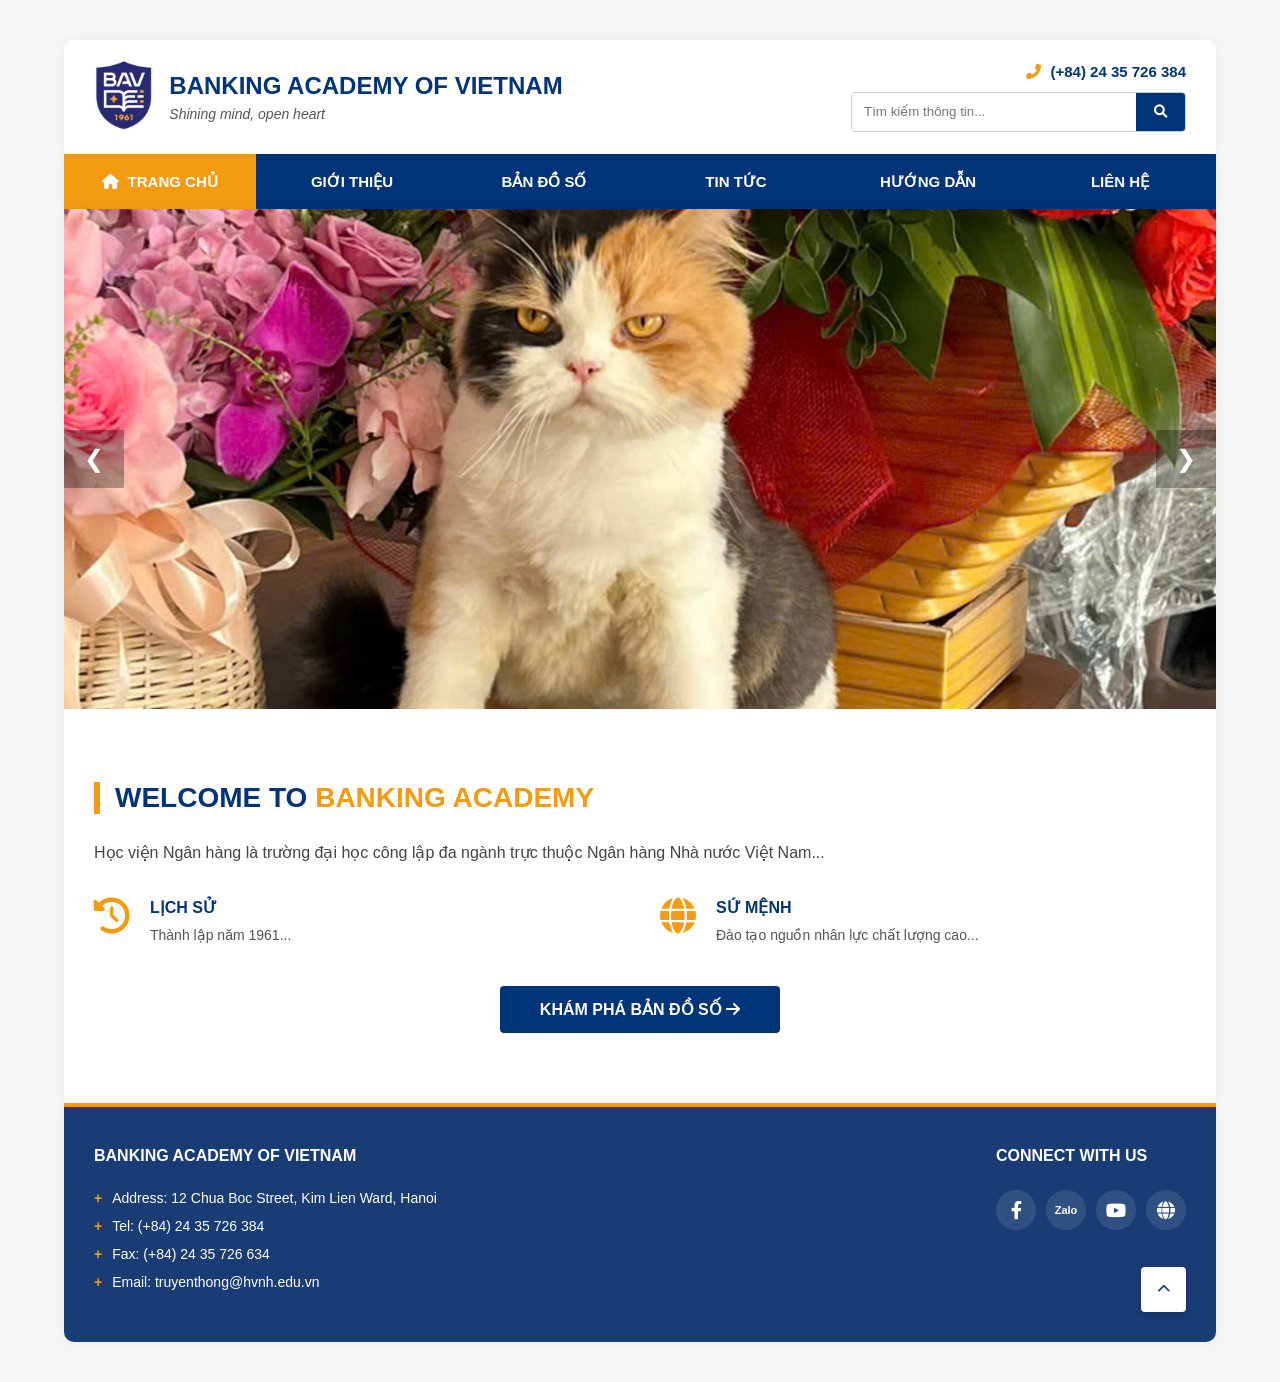
==== trang-chu.html @ 0035690e "first commit" ====
<!DOCTYPE html>
<html lang="vi">

<head>
    <meta charset="UTF-8">
    <meta name="viewport" content="width=device-width, initial-scale=1.0">
    <title>Trang chủ - Học viện Ngân hàng</title>
    <link rel="stylesheet" href="css/style.css">
    <link rel="stylesheet" href="css/pages/trang-chu.css">
    <link rel="stylesheet" href="https://cdnjs.cloudflare.com/ajax/libs/font-awesome/6.0.0/css/all.min.css">
</head>

<body>

    <div class="main-content-wrapper">

        <div class="hero-slider">
            <div class="slider-wrapper" id="sliderWrapper">
                <div class="slide"><img src="assets/images/pages/trang-chu/anh1.jpg" alt="HVNH 1"></div>
                <div class="slide"><img src="assets/images/pages/trang-chu/anh2.jpg" alt="HVNH 2"></div>
                <div class="slide"><img src="assets/images/pages/trang-chu/anh3.jpg" alt="HVNH 3"></div>
                <div class="slide"><img src="assets/images/pages/trang-chu/anh4.jpg" alt="HVNH 3"></div>
                <div class="slide"><img src="assets/images/pages/trang-chu/anh5.jpg" alt="HVNH 3"></div>
                <div class="slide"><img src="assets/images/pages/trang-chu/anh6.jpg" alt="HVNH 3"></div>
                <div class="slide"><img src="assets/images/pages/trang-chu/anh7.jpg" alt="HVNH 3"></div>
                <div class="slide"><img src="assets/images/pages/trang-chu/anh8.jpg" alt="HVNH 3"></div>
                <div class="slide"><img src="assets/images/pages/trang-chu/anh9.jpg" alt="HVNH 3"></div>
                <div class="slide"><img src="assets/images/pages/trang-chu/anh10.jpg" alt="HVNH 3"></div>

            </div>
            <button class="prev-btn" onclick="moveSlide(-1)">&#10094;</button>
            <button class="next-btn" onclick="moveSlide(1)">&#10095;</button>
        </div>

        <div class="container">
            <section class="welcome-section">
                <h2 class="welcome-title">WELCOME TO <span class="highlight">BANKING ACADEMY</span></h2>
                <p class="intro-text">
                    Học viện Ngân hàng là trường đại học công lập đa ngành trực thuộc Ngân hàng Nhà nước Việt Nam...
                </p>
                <div class="info-grid">
                    <div class="info-item">
                        <div class="icon-box"><i class="fas fa-history"></i></div>
                        <div class="text-box">
                            <h3>LỊCH SỬ</h3>
                            <p>Thành lập năm 1961...</p>
                        </div>
                    </div>
                    <div class="info-item">
                        <div class="icon-box"><i class="fas fa-globe"></i></div>
                        <div class="text-box">
                            <h3>SỨ MỆNH</h3>
                            <p>Đào tạo nguồn nhân lực chất lượng cao...</p>
                        </div>
                    </div>
                </div>
                <div style="text-align: center;">
                    <a href="pages/ban-do/ban-do.html" class="map-btn">KHÁM PHÁ BẢN ĐỒ SỐ <i
                            class="fas fa-arrow-right"></i></a>
                </div>
            </section>
        </div>
        <div style="height: 20px;"></div>
    </div>

    <script src="js/common.js"></script>
    <script>
        loadHeader('.', 'trang-chu'); // '.' là thư mục hiện tại
        loadFooter('.');
    </script>
    <script src="js/controllers/trang-chu.js"></script>
</body>

</html>
---- css/style.css ----
/* =========================================
   FILE: css/style.css
   MÔ TẢ: CSS CHUNG TOÀN WEBSITE (Header, Footer, Layout)
   ========================================= */

/* --- 1. RESET & CẤU HÌNH CƠ BẢN --- */
body, html {
    margin: 0;
    padding: 0;
    font-family: 'Arial', sans-serif;
    color: #333;
    background-color: #f4f7f6; /* Màu nền xám nhạt cho toàn web */
}

/* --- 2. HỆ THỐNG KHUNG BAO (LAYOUT BOXED) --- */
/* Áp dụng cho Header, Navbar, Content, Footer */
.header-wrapper, 
.navbar-wrapper, 
.main-content-wrapper, 
.footer-wrapper {
    width: 90%;           /* Chiếm 98% chiều rộng màn hình */
    max-width: 1800px;    /* Giới hạn tối đa cho màn hình siêu lớn */
    margin: 0 auto;       /* Căn giữa trái phải */
    background: #fff;     /* Nền trắng */
    position: relative;
    box-shadow: 0 0 15px rgba(0,0,0,0.05); /* Đổ bóng nhẹ */
}

/* Header cách lề trên và bo góc trên */
.header-wrapper {
    margin-top: 40px; 
    border-radius: 10px 10px 0 0;
    z-index: 10;
}

/* Footer cách lề dưới và bo góc dưới */
.footer-wrapper {
    margin-bottom: 40px;
    border-radius: 0 0 10px 10px;
    background-color: #1a3c74; /* Màu nền footer */
    color: #ffffff;
    padding: 40px 0;
    border-top: 4px solid #f39c12;
}

/* Container nội dung nhỏ bên trong */
.container {
    width: 100%;
    padding-left: 30px;
    padding-right: 30px;
    box-sizing: border-box; /* Đảm bảo padding không làm vỡ khung */
    margin: 0 auto;
}

/* --- 3. HEADER (LOGO & SEARCH) --- */
.top-header {
    background-color: #ffffff;
    padding: 20px 0;
    border-radius: 10px 10px 0 0;
}

.header-flex {
    display: flex;
    justify-content: space-between;
    align-items: center;
}

.logo-area { display: flex; align-items: center; gap: 15px; }
.logo-circle { height: 70px; width: auto; }

.school-name h1 {
    margin: 0;
    font-size: 24px;
    font-weight: 800; 
    text-transform: uppercase;
    color: #003478; 
    line-height: 1.2;
}
.school-name p { margin: 5px 0 0; color: #555; font-style: italic; font-size: 14px; }

/* Header Right (Search + Hotline) */
.header-right { display: flex; flex-direction: column; align-items: flex-end; gap: 12px; }

.search-box {
    display: flex; align-items: center;
    border: 1px solid #ccc; border-radius: 4px;
    overflow: hidden; height: 38px;
}
.search-box input { border: none; padding: 0 12px; width: 260px; height: 100%; outline: none; }
.search-box button { background: #003478; border: none; color: white; height: 100%; padding: 0 18px; cursor: pointer; }

.hotline-area { font-weight: bold; color: #003478; font-size: 15px; }
.hotline-area i { color: #f39c12; margin-right: 5px; }

/* --- 4. NAVBAR (MENU CHÍNH) --- */
.main-navbar { background-color: #003478; width: 100%; }
.nav-container { display: flex; width: 100%; height: 55px; padding: 0; }

.main-navbar a {
    flex: 1; /* Chia đều */
    display: flex; align-items: center; justify-content: center;
    color: #fff; text-decoration: none;
    font-size: 15px; font-weight: 700; text-transform: uppercase;
    transition: background-color 0.3s ease;
    border: none;
}
.main-navbar a:hover, .main-navbar a.active { background-color: #f39c12; color: #fff; }

/* --- 5. FOOTER CONTENT --- */
.footer-flex { display: flex; justify-content: space-between; align-items: flex-start; flex-wrap: wrap; }
.footer-left h3, .footer-right h3 { font-size: 16px; font-weight: 800; text-transform: uppercase; margin-bottom: 25px; margin-top: 0; }
.footer-info { list-style: none; padding: 0; margin: 0; }
.footer-info li { font-size: 14px; margin-bottom: 12px; display: flex; }
.footer-info li span { margin-right: 10px; font-weight: bold; color: #f39c12; }

.social-icons { display: flex; gap: 10px; justify-content: flex-end; }
.social-icons a {
    display: flex; justify-content: center; align-items: center;
    width: 40px; height: 40px; background-color: rgba(255,255,255,0.1);
    border-radius: 50%; color: #fff; font-size: 18px; text-decoration: none; transition: 0.3s;
}
.social-icons a:hover { background-color: #f39c12; transform: translateY(-3px); }
.zalo-text { font-size: 11px !important; font-weight: 900; }

/* Nút lên đầu trang */
.scroll-top-btn {
    position: absolute; bottom: 30px; right: 30px;
    width: 45px; height: 45px; background-color: #fff; color: #1a3c74;
    border: none; border-radius: 4px; cursor: pointer;
    box-shadow: 0 2px 5px rgba(0,0,0,0.2); transition: 0.3s;
}
.scroll-top-btn:hover { background-color: #f39c12; color: #fff; }

/* --- 6. RESPONSIVE CHUNG --- */
@media (max-width: 768px) {
    .header-wrapper, .navbar-wrapper, .main-content-wrapper, .footer-wrapper {
        width: 100%; margin: 0; border-radius: 0;
    }
    .header-flex, .footer-flex { flex-direction: column; }
    .nav-container { flex-direction: column; height: auto; }
    .main-navbar a { width: 100%; padding: 15px; border-bottom: 1px solid rgba(255,255,255,0.1); }
}
---- css/pages/trang-chu.css ----
/* =========================================
   FILE: css/pages/trang-chu.css
   MÔ TẢ: Chỉ chứa Style riêng cho phần Content của Trang Chủ
   (Header/Footer đã có trong style.css)
   ========================================= */

/* --- SLIDER --- */
.hero-slider {
    position: relative;
    width: 100%;
    height: 500px;
    overflow: hidden;
}

.slider-wrapper { display: flex; height: 100%; transition: transform 0.6s ease-in-out; }
.slide { min-width: 100%; height: 100%; }
.slide img { width: 100%; height: 100%; object-fit: cover; }

.prev-btn, .next-btn {
    position: absolute; top: 50%; transform: translateY(-50%);
    background: rgba(0,0,0,0.3); color: white; border: none;
    padding: 15px 20px; cursor: pointer; font-size: 24px; transition: 0.3s;
}
.next-btn { right: 0; }
.prev-btn:hover, .next-btn:hover { background: rgba(0,33,71,0.8); }

/* --- WELCOME SECTION --- */
.welcome-section { padding: 50px 0; }
.welcome-title {
    font-size: 28px; color: #003478; font-weight: 800;
    margin-bottom: 25px; text-transform: uppercase;
    border-left: 6px solid #f39c12; padding-left: 15px;
}
.welcome-title .highlight { color: #f39c12; }

.intro-text { font-size: 16px; line-height: 1.8; color: #444; text-align: justify; margin-bottom: 30px; }

.info-grid { display: grid; grid-template-columns: 1fr 1fr; gap: 40px; margin-top: 30px; }
.info-item { display: flex; gap: 20px; }
.icon-box i { font-size: 36px; color: #f39c12; }
.text-box h3 { margin: 0 0 8px; color: #003478; font-size: 16px; font-weight: 800; }
.text-box p { font-size: 14px; color: #555; text-align: justify; margin: 0; line-height: 1.5; }

.map-btn {
    display: inline-block; margin-top: 40px; padding: 14px 40px;
    background: #003478; color: white; font-weight: bold;
    text-decoration: none; border-radius: 4px; transition: 0.3s;
}
.map-btn:hover { background: #f39c12; box-shadow: 0 5px 15px rgba(243, 156, 18, 0.4); }

/* Mobile riêng cho trang chủ */
@media (max-width: 768px) {
    .hero-slider { height: 250px; }
    .info-grid { grid-template-columns: 1fr; }
}
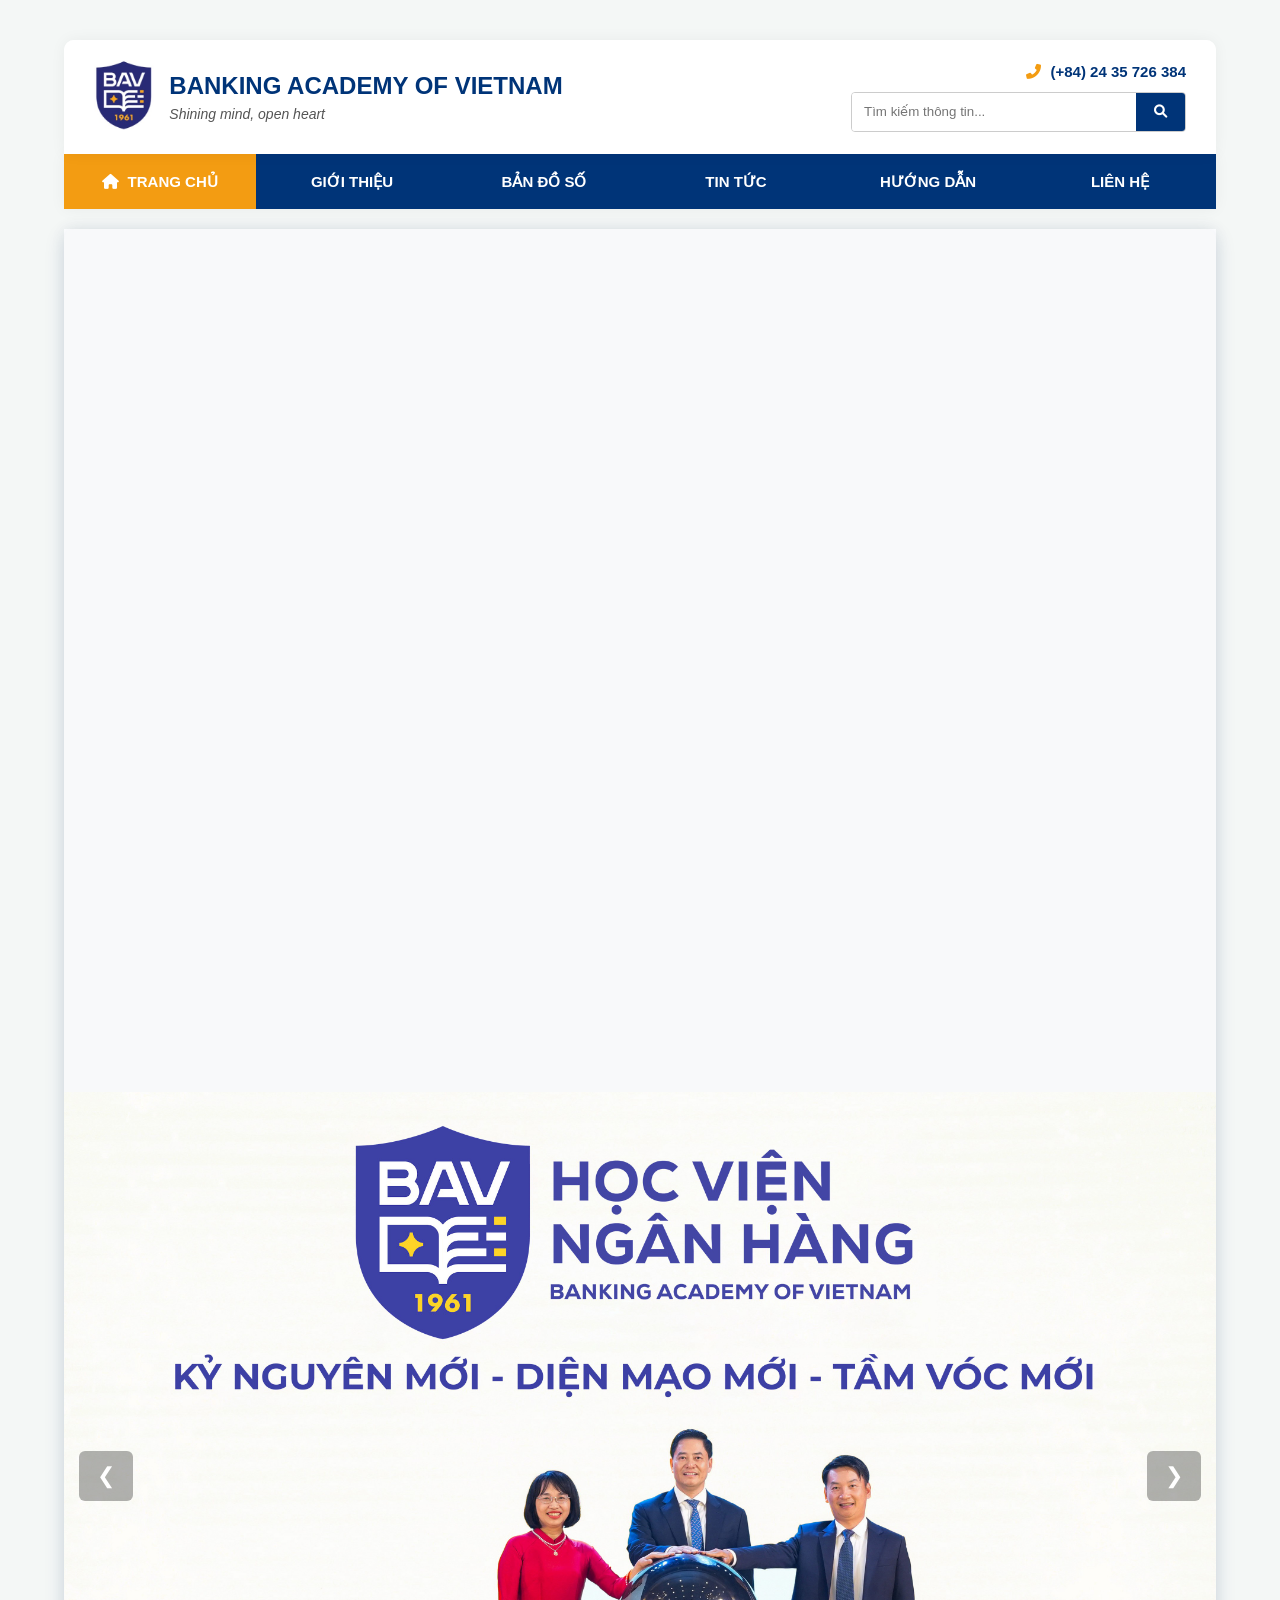
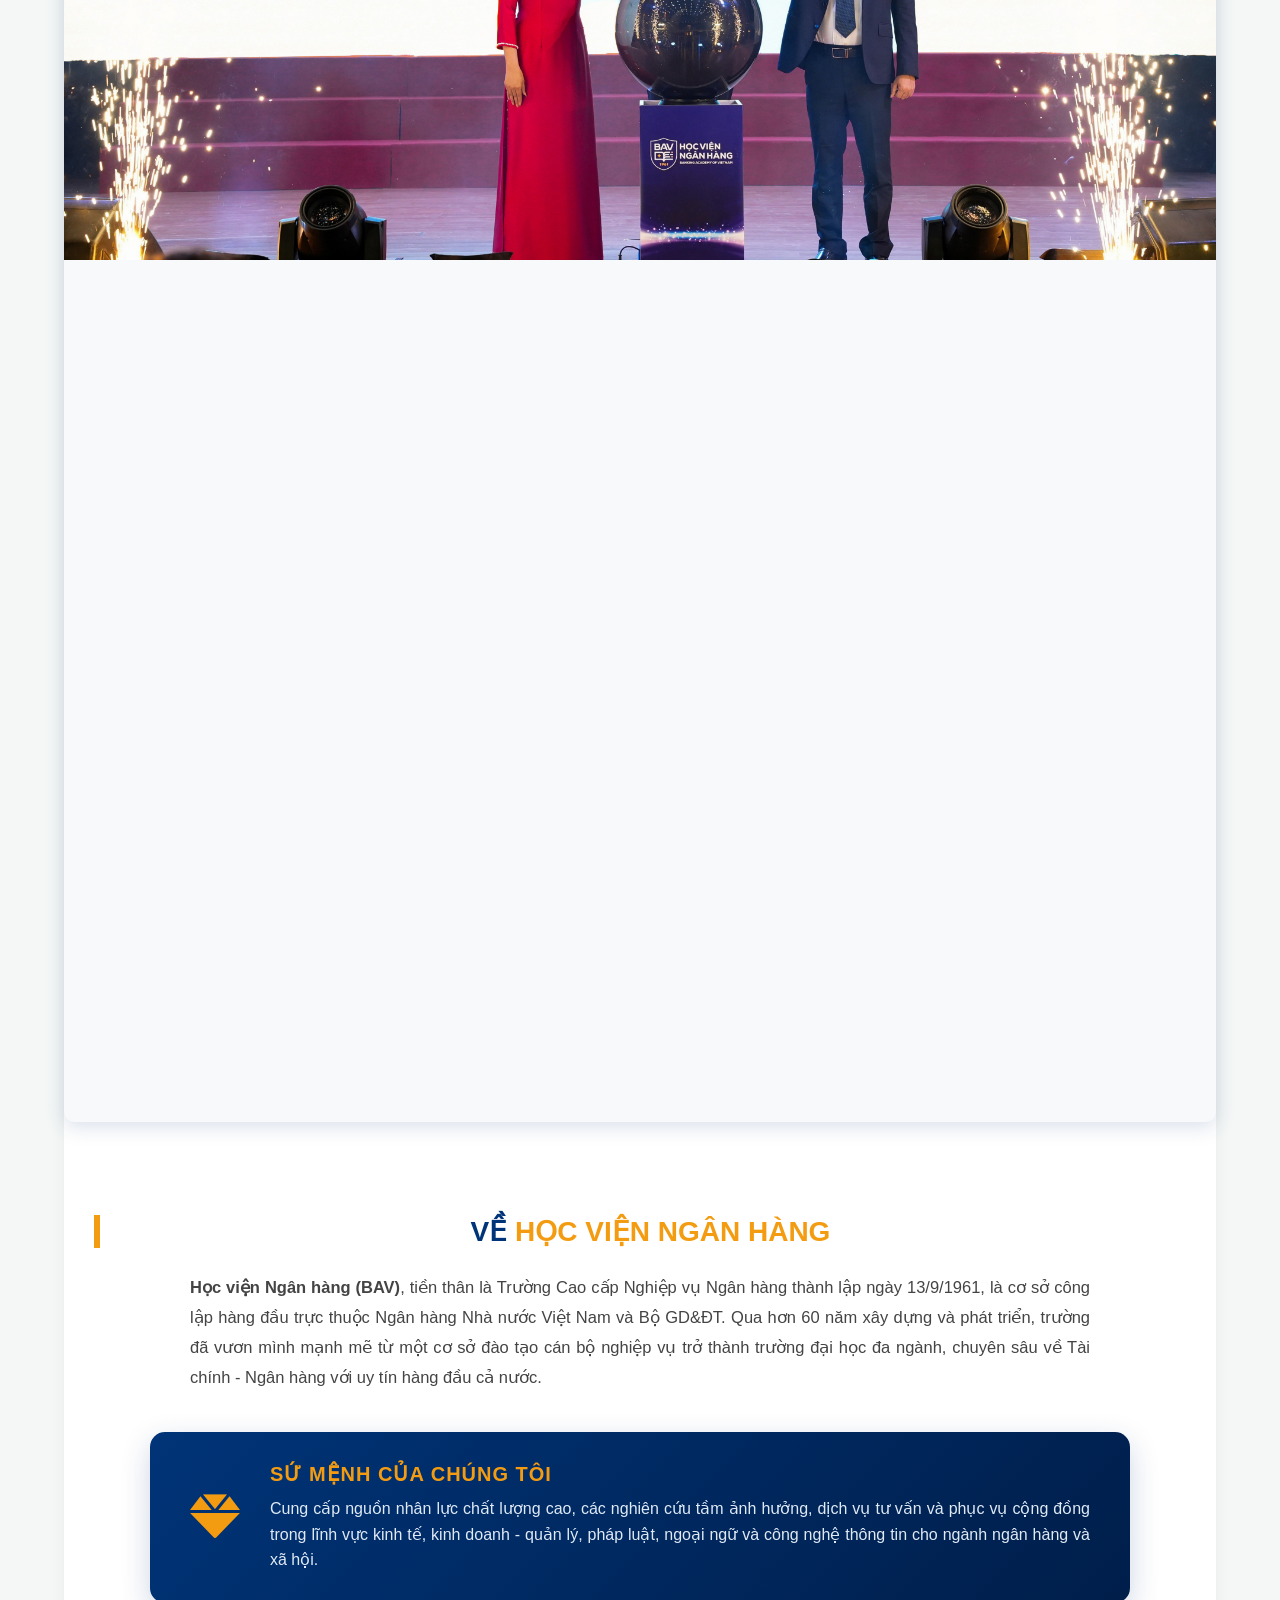
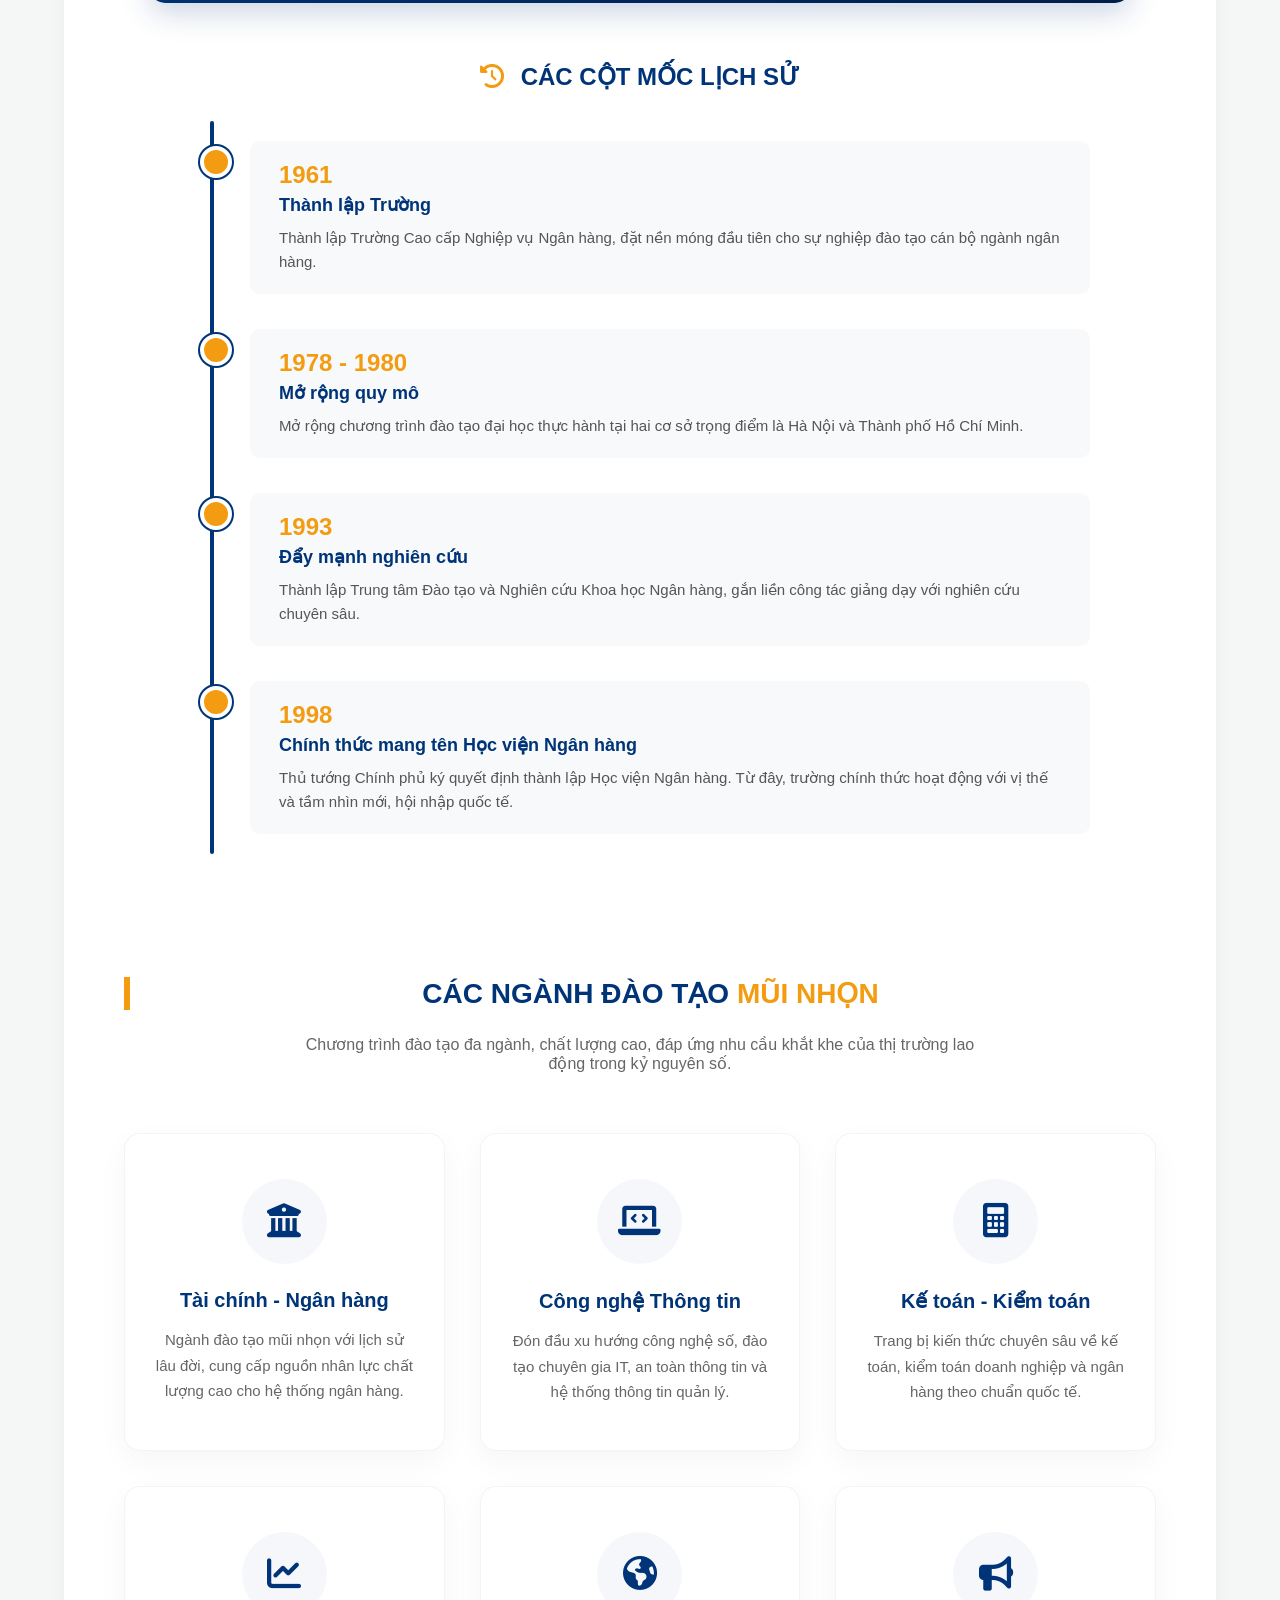
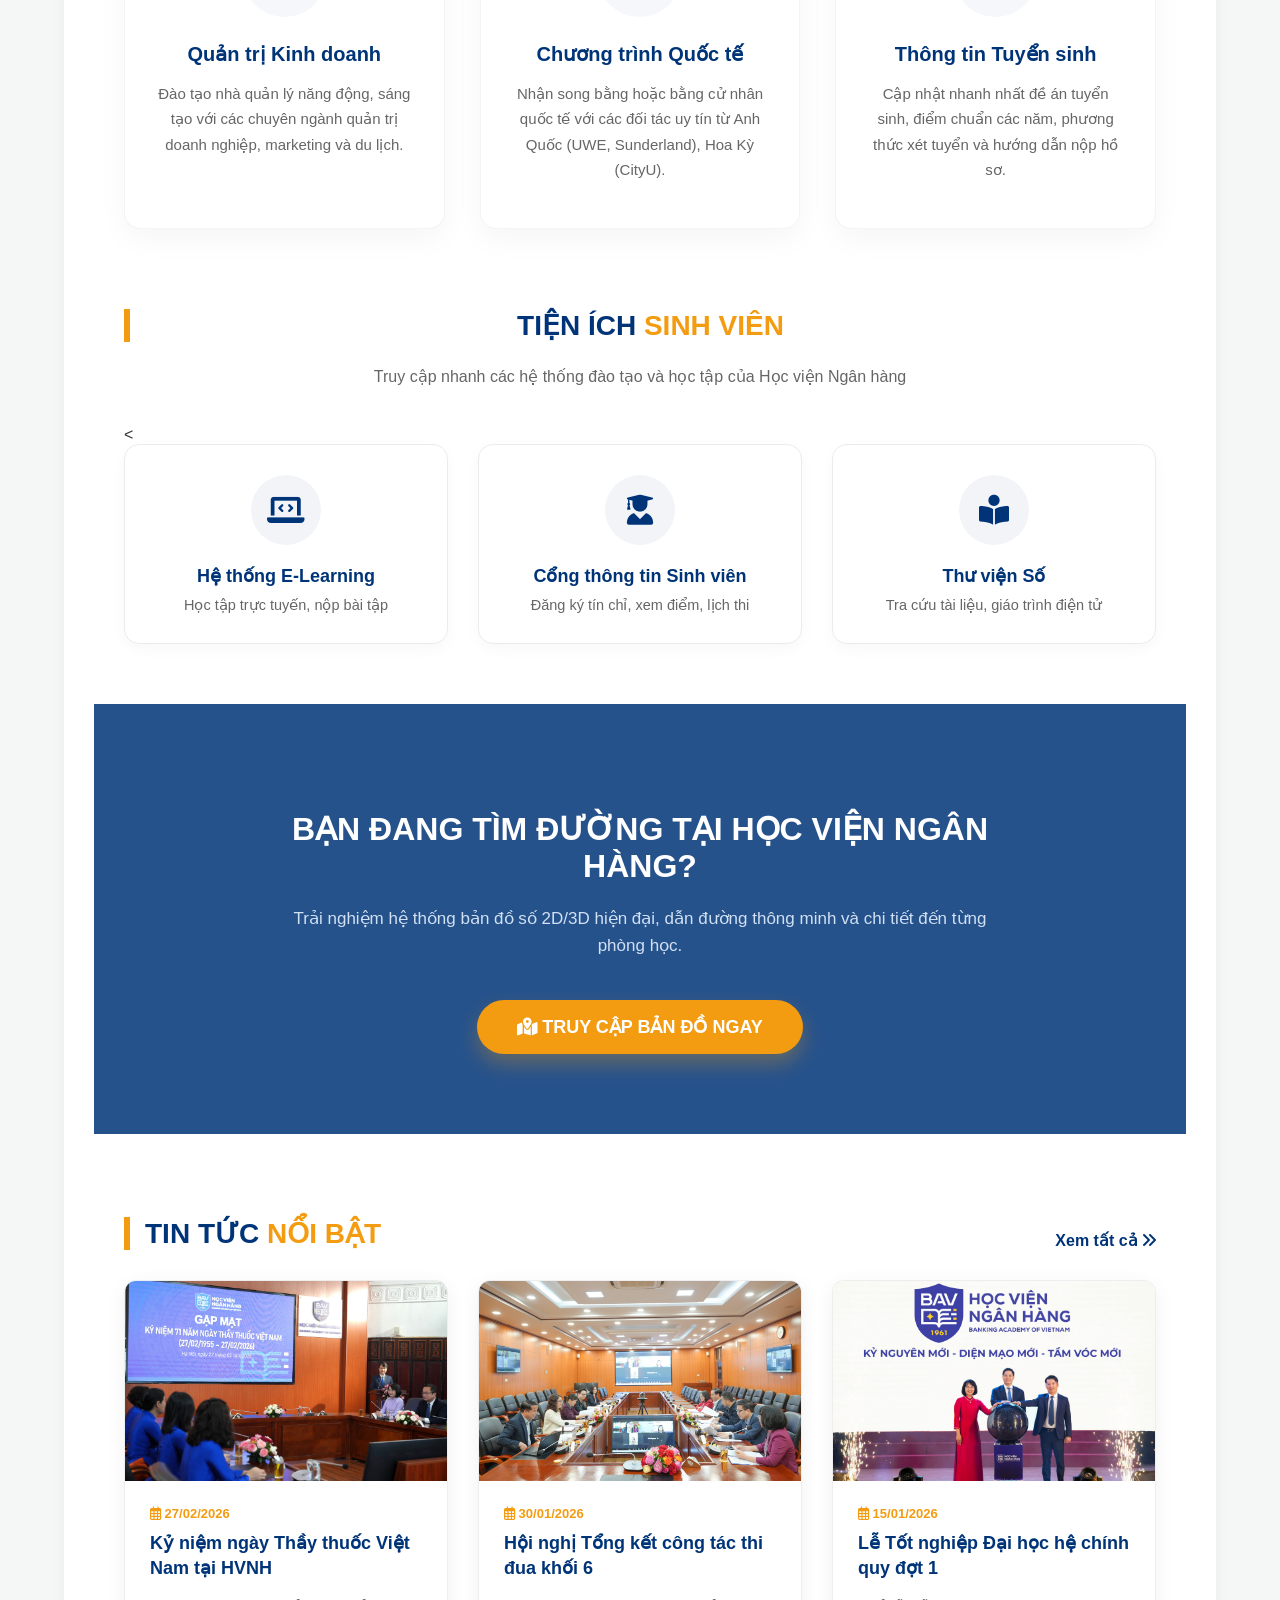
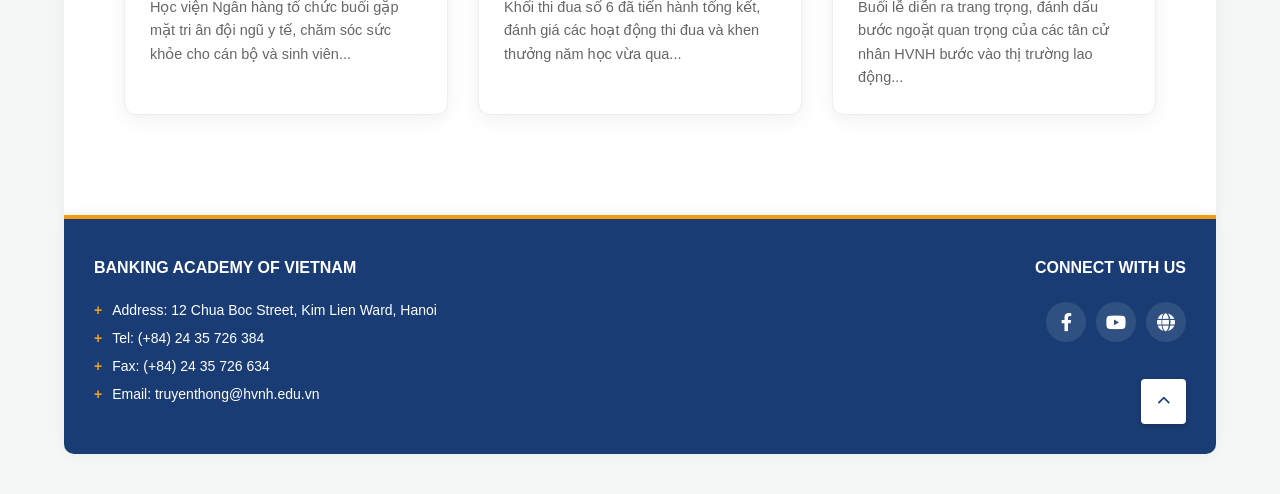
==== commit 8c5df115: "trang chu" ====
--- a/trang-chu.html
+++ b/trang-chu.html
@@ -17,47 +17,205 @@
         <div class="hero-slider">
             <div class="slider-wrapper" id="sliderWrapper">
                 <div class="slide"><img src="assets/images/pages/trang-chu/anh1.jpg" alt="HVNH 1"></div>
-                <div class="slide"><img src="assets/images/pages/trang-chu/anh2.jpg" alt="HVNH 2"></div>
-                <div class="slide"><img src="assets/images/pages/trang-chu/anh3.jpg" alt="HVNH 3"></div>
                 <div class="slide"><img src="assets/images/pages/trang-chu/anh4.jpg" alt="HVNH 3"></div>
                 <div class="slide"><img src="assets/images/pages/trang-chu/anh5.jpg" alt="HVNH 3"></div>
                 <div class="slide"><img src="assets/images/pages/trang-chu/anh6.jpg" alt="HVNH 3"></div>
                 <div class="slide"><img src="assets/images/pages/trang-chu/anh7.jpg" alt="HVNH 3"></div>
-                <div class="slide"><img src="assets/images/pages/trang-chu/anh8.jpg" alt="HVNH 3"></div>
-                <div class="slide"><img src="assets/images/pages/trang-chu/anh9.jpg" alt="HVNH 3"></div>
-                <div class="slide"><img src="assets/images/pages/trang-chu/anh10.jpg" alt="HVNH 3"></div>
-
-            </div>
+                
+            </div>
+            
             <button class="prev-btn" onclick="moveSlide(-1)">&#10094;</button>
             <button class="next-btn" onclick="moveSlide(1)">&#10095;</button>
         </div>
 
         <div class="container">
-            <section class="welcome-section">
-                <h2 class="welcome-title">WELCOME TO <span class="highlight">BANKING ACADEMY</span></h2>
-                <p class="intro-text">
-                    Học viện Ngân hàng là trường đại học công lập đa ngành trực thuộc Ngân hàng Nhà nước Việt Nam...
-                </p>
-                <div class="info-grid">
-                    <div class="info-item">
-                        <div class="icon-box"><i class="fas fa-history"></i></div>
-                        <div class="text-box">
-                            <h3>LỊCH SỬ</h3>
-                            <p>Thành lập năm 1961...</p>
-                        </div>
-                    </div>
-                    <div class="info-item">
-                        <div class="icon-box"><i class="fas fa-globe"></i></div>
-                        <div class="text-box">
-                            <h3>SỨ MỆNH</h3>
-                            <p>Đào tạo nguồn nhân lực chất lượng cao...</p>
-                        </div>
-                    </div>
-                </div>
-                <div style="text-align: center;">
-                    <a href="pages/ban-do/ban-do.html" class="map-btn">KHÁM PHÁ BẢN ĐỒ SỐ <i
-                            class="fas fa-arrow-right"></i></a>
-                </div>
+            <section class="welcome-section container">
+    <div class="welcome-header" style="text-align: center; margin-bottom: 40px;">
+        <h2 class="welcome-title">VỀ <span class="highlight">HỌC VIỆN NGÂN HÀNG</span></h2>
+        <p class="intro-text" style="max-width: 900px; margin: 0 auto; font-size: 16.5px; color: #444; line-height: 1.8;">
+            <strong>Học viện Ngân hàng (BAV)</strong>, tiền thân là Trường Cao cấp Nghiệp vụ Ngân hàng thành lập ngày 13/9/1961, là cơ sở công lập hàng đầu trực thuộc Ngân hàng Nhà nước Việt Nam và Bộ GD&ĐT. Qua hơn 60 năm xây dựng và phát triển, trường đã vươn mình mạnh mẽ từ một cơ sở đào tạo cán bộ nghiệp vụ trở thành trường đại học đa ngành, chuyên sâu về Tài chính - Ngân hàng với uy tín hàng đầu cả nước.
+        </p>
+    </div>
+
+    <div class="mission-box">
+        <div class="mission-icon">
+            <i class="fas fa-gem"></i>
+        </div>
+        <div class="mission-content">
+            <h3>SỨ MỆNH CỦA CHÚNG TÔI</h3>
+            <p>Cung cấp nguồn nhân lực chất lượng cao, các nghiên cứu tầm ảnh hưởng, dịch vụ tư vấn và phục vụ cộng đồng trong lĩnh vực kinh tế, kinh doanh - quản lý, pháp luật, ngoại ngữ và công nghệ thông tin cho ngành ngân hàng và xã hội.</p>
+        </div>
+    </div>
+
+    <div class="history-section">
+        <h3 class="sub-heading"><i class="fas fa-history" style="color: #f39c12; margin-right: 10px;"></i> CÁC CỘT MỐC LỊCH SỬ</h3>
+        
+        <div class="timeline">
+            <div class="timeline-item">
+                <div class="timeline-dot"></div>
+                <div class="timeline-content">
+                    <div class="timeline-year">1961</div>
+                    <h4>Thành lập Trường</h4>
+                    <p>Thành lập Trường Cao cấp Nghiệp vụ Ngân hàng, đặt nền móng đầu tiên cho sự nghiệp đào tạo cán bộ ngành ngân hàng.</p>
+                </div>
+            </div>
+
+            <div class="timeline-item">
+                <div class="timeline-dot"></div>
+                <div class="timeline-content">
+                    <div class="timeline-year">1978 - 1980</div>
+                    <h4>Mở rộng quy mô</h4>
+                    <p>Mở rộng chương trình đào tạo đại học thực hành tại hai cơ sở trọng điểm là Hà Nội và Thành phố Hồ Chí Minh.</p>
+                </div>
+            </div>
+
+            <div class="timeline-item">
+                <div class="timeline-dot"></div>
+                <div class="timeline-content">
+                    <div class="timeline-year">1993</div>
+                    <h4>Đẩy mạnh nghiên cứu</h4>
+                    <p>Thành lập Trung tâm Đào tạo và Nghiên cứu Khoa học Ngân hàng, gắn liền công tác giảng dạy với nghiên cứu chuyên sâu.</p>
+                </div>
+            </div>
+
+            <div class="timeline-item">
+                <div class="timeline-dot"></div>
+                <div class="timeline-content">
+                    <div class="timeline-year">1998</div>
+                    <h4>Chính thức mang tên Học viện Ngân hàng</h4>
+                    <p>Thủ tướng Chính phủ ký quyết định thành lập Học viện Ngân hàng. Từ đây, trường chính thức hoạt động với vị thế và tầm nhìn mới, hội nhập quốc tế.</p>
+                </div>
+            </div>
+        </div>
+    </div>
+
+</section>
+<section class="majors-section container" style="margin-bottom: 60px;">
+    <div class="section-header" style="text-align: center; margin-bottom: 40px;">
+        <h2 class="welcome-title">CÁC NGÀNH ĐÀO TẠO <span class="highlight">MŨI NHỌN</span></h2>
+        <p style="color: #666; font-size: 16px; max-width: 700px; margin: 0 auto;">Chương trình đào tạo đa ngành, chất lượng cao, đáp ứng nhu cầu khắt khe của thị trường lao động trong kỷ nguyên số.</p>
+    </div>
+
+    <div class="majors-grid">
+        <a href="https://hvnh.edu.vn/bank/vi/home.html" target="_blank" class="major-card">
+            <div class="major-icon"><i class="fas fa-university"></i></div>
+            <h3>Tài chính - Ngân hàng</h3>
+            <p>Ngành đào tạo mũi nhọn với lịch sử lâu đời, cung cấp nguồn nhân lực chất lượng cao cho hệ thống ngân hàng.</p>
+        </a>
+
+        <a href="https://itde.hvnh.edu.vn/" target="_blank" class="major-card">
+            <div class="major-icon"><i class="fas fa-laptop-code"></i></div>
+            <h3>Công nghệ Thông tin</h3>
+            <p>Đón đầu xu hướng công nghệ số, đào tạo chuyên gia IT, an toàn thông tin và hệ thống thông tin quản lý.</p>
+        </a>
+
+        <a href="https://hvnh.edu.vn/acc/vi/home.html" target="_blank" class="major-card">
+            <div class="major-icon"><i class="fas fa-calculator"></i></div>
+            <h3>Kế toán - Kiểm toán</h3>
+            <p>Trang bị kiến thức chuyên sâu về kế toán, kiểm toán doanh nghiệp và ngân hàng theo chuẩn quốc tế.</p>
+        </a>
+
+        <a href="https://hvnh.edu.vn/biz/vi/home.html" target="_blank" class="major-card">
+            <div class="major-icon"><i class="fas fa-chart-line"></i></div>
+            <h3>Quản trị Kinh doanh</h3>
+            <p>Đào tạo nhà quản lý năng động, sáng tạo với các chuyên ngành quản trị doanh nghiệp, marketing và du lịch.</p>
+        </a>
+
+        <a href="https://hvnh.edu.vn/isb/vi/home.html" target="_blank" class="major-card">
+            <div class="major-icon"><i class="fas fa-globe-americas"></i></div>
+            <h3>Chương trình Quốc tế</h3>
+            <p>Nhận song bằng hoặc bằng cử nhân quốc tế với các đối tác uy tín từ Anh Quốc (UWE, Sunderland), Hoa Kỳ (CityU).</p>
+        </a>
+
+        <a href="https://tuyensinh.hvnh.edu.vn/" target="_blank" class="major-card">
+            <div class="major-icon"><i class="fas fa-bullhorn"></i></div>
+            <h3>Thông tin Tuyển sinh</h3>
+            <p>Cập nhật nhanh nhất đề án tuyển sinh, điểm chuẩn các năm, phương thức xét tuyển và hướng dẫn nộp hồ sơ.</p>
+        </a>
+    </div>
+</section>
+                <section class="utilities-section container">
+    <div class="section-header" style="text-align: center; margin-bottom: 40px;">
+        <h2 class="welcome-title">TIỆN ÍCH <span class="highlight">SINH VIÊN</span></h2>
+        <p style="color: #666; font-size: 16px;">Truy cập nhanh các hệ thống đào tạo và học tập của Học viện Ngân hàng</p>
+    </div>
+
+    <<div class="utilities-grid">
+        <a href="https://lms.hvnh.edu.vn/" target="_blank" class="utility-card">
+            <div class="utility-icon">
+                <i class="fas fa-laptop-code"></i>
+            </div>
+            <h3>Hệ thống E-Learning</h3>
+            <p>Học tập trực tuyến, nộp bài tập</p>
+        </a>
+
+        <a href="https://online.hvnh.edu.vn/" target="_blank" class="utility-card">
+            <div class="utility-icon">
+                <i class="fas fa-user-graduate"></i>
+            </div>
+            <h3>Cổng thông tin Sinh viên</h3>
+            <p>Đăng ký tín chỉ, xem điểm, lịch thi</p>
+        </a>
+
+        <a href="https://thuvien.hvnh.edu.vn/" target="_blank" class="utility-card">
+            <div class="utility-icon">
+                <i class="fas fa-book-reader"></i>
+            </div>
+            <h3>Thư viện Số</h3>
+            <p>Tra cứu tài liệu, giáo trình điện tử</p>
+        </a>
+    </div>
+</section>
+               <section class="map-cta-section">
+    <div class="cta-overlay"></div>
+    <div class="cta-content container">
+        <h2>BẠN ĐANG TÌM ĐƯỜNG TẠI HỌC VIỆN NGÂN HÀNG?</h2>
+        <p>Trải nghiệm hệ thống bản đồ số 2D/3D hiện đại, dẫn đường thông minh và chi tiết đến từng phòng học.</p>
+        <a href="pages/ban-do/ban-do.html" class="cta-btn">
+            <i class="fas fa-map-marked-alt"></i> TRUY CẬP BẢN ĐỒ NGAY
+        </a>
+    </div>
+</section>
+<section class="news-section container">
+    <div class="section-header" style="display: flex; justify-content: space-between; align-items: flex-end; margin-bottom: 30px;">
+        <h2 class="welcome-title" style="margin-bottom: 0;">TIN TỨC <span class="highlight">NỔI BẬT</span></h2>
+        <a href="pages/tin-tuc.html" style="color: #003478; text-decoration: none; font-weight: 600;">Xem tất cả <i class="fas fa-angle-double-right"></i></a>
+    </div>
+
+    <div class="news-grid">
+        <div class="news-card">
+            <div class="news-img">
+                <img src="assets/images/pages/tin-tuc/thay-thuoc-thumb.jpg" alt="Tin tức 1" onerror="this.src='https://via.placeholder.com/400x250/003478/fff'">
+            </div>
+            <div class="news-content">
+                <span class="news-date"><i class="far fa-calendar-alt"></i> 27/02/2026</span>
+                <h3><a href="pages/chi-tiet-tin.html?id=bai-1">Kỷ niệm ngày Thầy thuốc Việt Nam tại HVNH</a></h3>
+                <p>Học viện Ngân hàng tổ chức buổi gặp mặt tri ân đội ngũ y tế, chăm sóc sức khỏe cho cán bộ và sinh viên...</p>
+            </div>
+        </div>
+        <div class="news-card">
+            <div class="news-img">
+                <img src="assets/images/pages/tin-tuc/hoi-nghi-tong-ket-thumb.jpg" alt="Tin tức 2" onerror="this.src='https://via.placeholder.com/400x250/003478/fff'">
+            </div>
+            <div class="news-content">
+                <span class="news-date"><i class="far fa-calendar-alt"></i> 30/01/2026</span>
+                <h3><a href="pages/chi-tiet-tin.html?id=bai-6">Hội nghị Tổng kết công tác thi đua khối 6</a></h3>
+                <p>Khối thi đua số 6 đã tiến hành tổng kết, đánh giá các hoạt động thi đua và khen thưởng năm học vừa qua...</p>
+            </div>
+        </div>
+        <div class="news-card">
+            <div class="news-img">
+                <img src="assets/images/pages/trang-chu/anh1.jpg" alt="Tin tức 3" onerror="this.src='https://via.placeholder.com/400x250/003478/fff'">
+            </div>
+            <div class="news-content">
+                <span class="news-date"><i class="far fa-calendar-alt"></i> 15/01/2026</span>
+                <h3><a href="pages/chi-tiet-tin.html?id=bai-2">Lễ Tốt nghiệp Đại học hệ chính quy đợt 1</a></h3>
+                <p>Buổi lễ diễn ra trang trọng, đánh dấu bước ngoặt quan trọng của các tân cử nhân HVNH bước vào thị trường lao động...</p>
+            </div>
+        </div>
+    </div>
+</section>
+                
             </section>
         </div>
         <div style="height: 20px;"></div>
@@ -71,4 +229,5 @@
     <script src="js/controllers/trang-chu.js"></script>
 </body>
 
+
 </html>
--- a/css/pages/trang-chu.css
+++ b/css/pages/trang-chu.css
@@ -4,26 +4,64 @@
    (Header/Footer đã có trong style.css)
    ========================================= */
 
-/* --- SLIDER --- */
+/* =========================================
+   SLIDER HOÀN THIỆN (KHÔNG BỊ CẮT ẢNH)
+   ========================================= */
 .hero-slider {
     position: relative;
-    width: 100%;
-    height: 500px;
+    /* Chiều rộng bằng với khung nội dung trang web (thường là 1200px) */
+    width: 100%; 
+    max-width: 1200px; 
+    margin: 20px auto; /* Căn giữa và cách phía trên 20px */
     overflow: hidden;
-}
-
-.slider-wrapper { display: flex; height: 100%; transition: transform 0.6s ease-in-out; }
-.slide { min-width: 100%; height: 100%; }
-.slide img { width: 100%; height: 100%; object-fit: cover; }
-
+    
+    /* Trang trí thêm cho đẹp mắt */
+    border-radius: 10px; 
+    box-shadow: 0 5px 20px rgba(0, 52, 120, 0.15);
+    background-color: #f8f9fa; /* Màu nền phụ đề phòng ảnh load chậm */
+}
+
+.slider-wrapper { 
+    display: flex; 
+    transition: transform 0.6s ease-in-out; 
+    align-items: center; /* Căn giữa ảnh nếu các ảnh có chiều cao khác nhau */
+}
+
+.slide { 
+    min-width: 100%; 
+}
+
+.slide img { 
+    width: 100%; 
+    height: auto; /* QUAN TRỌNG NHẤT: Chiều cao tự động bóp theo tỷ lệ gốc của ảnh */
+    display: block; 
+    object-fit: contain; /* Đảm bảo hiển thị trọn vẹn 100% bức ảnh, không bao giờ bị xén mép */
+}
+
+/* --- NÚT CHUYỂN SLIDE --- */
 .prev-btn, .next-btn {
-    position: absolute; top: 50%; transform: translateY(-50%);
-    background: rgba(0,0,0,0.3); color: white; border: none;
-    padding: 15px 20px; cursor: pointer; font-size: 24px; transition: 0.3s;
-}
-.next-btn { right: 0; }
-.prev-btn:hover, .next-btn:hover { background: rgba(0,33,71,0.8); }
-
+    position: absolute; 
+    top: 50%; 
+    transform: translateY(-50%);
+    background: rgba(0, 0, 0, 0.3); /* Nền mờ để nhìn xuyên thấu */
+    color: white; 
+    border: none;
+    padding: 12px 18px; 
+    cursor: pointer; 
+    font-size: 22px; 
+    transition: all 0.3s ease;
+    z-index: 10; /* Luôn nổi lên trên cùng */
+    border-radius: 6px;
+}
+
+.prev-btn { left: 15px; }
+.next-btn { right: 15px; }
+
+/* Hiệu ứng khi di chuột vào nút */
+.prev-btn:hover, .next-btn:hover { 
+    background: #003478; /* Xanh đậm của Học viện Ngân hàng */
+    box-shadow: 0 0 10px rgba(0,0,0,0.3);
+}
 /* --- WELCOME SECTION --- */
 .welcome-section { padding: 50px 0; }
 .welcome-title {
@@ -52,4 +90,443 @@
 @media (max-width: 768px) {
     .hero-slider { height: 250px; }
     .info-grid { grid-template-columns: 1fr; }
+}
+/* =========================================
+   MAP CTA BANNER (Hành động gọi Bản đồ)
+========================================= */
+.map-cta-section {
+    position: relative;
+    background: url('../../assets/images/pages/trang-chu/anh3.jpg') center/cover fixed; /* Hiệu ứng fixed xịn xò */
+    padding: 80px 20px;
+    text-align: center;
+    color: white;
+    margin: 60px 0;
+}
+
+.cta-overlay {
+    position: absolute;
+    top: 0; left: 0; right: 0; bottom: 0;
+    background: rgba(0, 52, 120, 0.85); /* Phủ xanh đậm của HVNH */
+    z-index: 1;
+}
+
+.cta-content {
+    position: relative;
+    z-index: 2;
+    max-width: 800px;
+    margin: 0 auto;
+}
+
+.cta-content h2 { font-size: 32px; font-weight: 800; margin-bottom: 20px; color: #fff;}
+.cta-content p { font-size: 17px; line-height: 1.6; color: #d1e0f3; margin-bottom: 40px; }
+
+.cta-btn {
+    display: inline-block;
+    background: #f39c12; /* Vàng cam HVNH */
+    color: #fff;
+    padding: 16px 40px;
+    font-size: 18px;
+    font-weight: bold;
+    border-radius: 50px;
+    text-decoration: none;
+    transition: all 0.3s;
+    box-shadow: 0 10px 20px rgba(243, 156, 18, 0.3);
+}
+
+.cta-btn:hover {
+    background: #fff;
+    color: #003478;
+    transform: translateY(-5px);
+    box-shadow: 0 15px 30px rgba(255, 255, 255, 0.2);
+}
+
+/* =========================================
+   TIN TỨC NỔI BẬT (News Grid)
+========================================= */
+.news-section { margin-bottom: 80px; }
+
+.news-grid {
+    display: grid;
+    grid-template-columns: repeat(auto-fit, minmax(320px, 1fr));
+    gap: 30px;
+}
+
+.news-card {
+    background: #fff;
+    border-radius: 12px;
+    overflow: hidden;
+    box-shadow: 0 5px 20px rgba(0,0,0,0.06);
+    transition: 0.3s;
+    border: 1px solid #eee;
+}
+
+.news-card:hover { transform: translateY(-10px); box-shadow: 0 15px 30px rgba(0, 52, 120, 0.15); }
+
+.news-img { width: 100%; height: 200px; overflow: hidden; }
+.news-img img { width: 100%; height: 100%; object-fit: cover; transition: 0.5s; }
+.news-card:hover .news-img img { transform: scale(1.1); }
+
+.news-content { padding: 25px; }
+.news-date { font-size: 13px; color: #f39c12; font-weight: 600; display: block; margin-bottom: 10px; }
+.news-content h3 { margin: 0 0 15px 0; font-size: 18px; line-height: 1.4; }
+.news-content h3 a { color: #003478; text-decoration: none; transition: 0.2s; }
+.news-content h3 a:hover { color: #f39c12; }
+.news-content p { color: #666; font-size: 14.5px; line-height: 1.6; margin: 0; }
+/* =========================================
+   TIỆN ÍCH SINH VIÊN (Quick Links)
+========================================= */
+.utilities-section {
+    margin-top: 50px;
+    margin-bottom: 30px;
+}
+
+.utilities-grid {
+    display: grid;
+    grid-template-columns: repeat(auto-fit, minmax(300px, 1fr));
+    gap: 30px;
+}
+
+.utility-card {
+    background: #fff;
+    border: 1px solid #e9ecef;
+    border-radius: 15px;
+    padding: 30px 20px;
+    text-align: center;
+    text-decoration: none;
+    color: #333;
+    transition: all 0.3s ease;
+    box-shadow: 0 5px 15px rgba(0,0,0,0.03);
+    position: relative;
+    overflow: hidden;
+}
+
+/* Hiệu ứng trượt màu ở viền dưới */
+.utility-card::after {
+    content: '';
+    position: absolute;
+    bottom: 0; left: 0; right: 0;
+    height: 4px;
+    background: #f39c12;
+    transform: scaleX(0);
+    transition: transform 0.3s ease;
+}
+
+.utility-card:hover {
+    transform: translateY(-8px);
+    box-shadow: 0 15px 30px rgba(0, 52, 120, 0.1);
+    border-color: transparent;
+}
+
+.utility-card:hover::after {
+    transform: scaleX(1);
+}
+
+.utility-icon {
+    width: 70px;
+    height: 70px;
+    margin: 0 auto 20px auto;
+    background: rgba(0, 52, 120, 0.05);
+    color: #003478;
+    border-radius: 50%;
+    display: flex;
+    align-items: center;
+    justify-content: center;
+    font-size: 30px;
+    transition: 0.3s;
+}
+
+.utility-card:hover .utility-icon {
+    background: #003478;
+    color: #fff;
+}
+
+.utility-card h3 {
+    font-size: 18px;
+    color: #003478;
+    margin-bottom: 10px;
+    font-weight: 700;
+}
+
+.utility-card p {
+    font-size: 14.5px;
+    color: #666;
+    margin: 0;
+}
+
+/* Nổi bật riêng thẻ Cổng thông tin */
+.primary-card {
+    background: linear-gradient(135deg, #003478, #001e4a);
+    color: white;
+}
+.primary-card h3, .primary-card p {
+    color: white;
+}
+.primary-card .utility-icon {
+    background: rgba(255, 255, 255, 0.15);
+    color: white;
+}
+.primary-card:hover .utility-icon {
+    background: #f39c12;
+    color: #fff;
+}
+/* =========================================
+   KHỐI SỨ MỆNH (MISSION BOX)
+========================================= */
+.mission-box {
+    display: flex;
+    align-items: center;
+    background: linear-gradient(135deg, #003478, #001e4a);
+    border-radius: 15px;
+    padding: 30px 40px;
+    margin: 40px auto 60px;
+    max-width: 900px;
+    box-shadow: 0 10px 30px rgba(0, 52, 120, 0.2);
+    color: white;
+    transition: transform 0.3s ease;
+}
+
+.mission-box:hover {
+    transform: translateY(-5px);
+}
+
+.mission-icon {
+    font-size: 50px;
+    color: #f39c12;
+    margin-right: 30px;
+    flex-shrink: 0;
+}
+
+.mission-content h3 {
+    color: #f39c12;
+    font-size: 20px;
+    margin: 0 0 10px 0;
+    text-transform: uppercase;
+    letter-spacing: 1px;
+}
+
+.mission-content p {
+    margin: 0;
+    font-size: 16px;
+    line-height: 1.6;
+    color: #e0eaf5;
+    text-align: justify;
+}
+
+/* =========================================
+   KHỐI LỊCH SỬ (TIMELINE)
+========================================= */
+.history-section {
+    max-width: 900px;
+    margin: 0 auto 50px;
+}
+
+.sub-heading {
+    color: #003478;
+    font-size: 24px;
+    margin-bottom: 30px;
+    text-align: center;
+}
+
+.timeline {
+    position: relative;
+    padding: 20px 0;
+}
+
+/* Đường kẻ dọc màu xanh */
+.timeline::before {
+    content: '';
+    position: absolute;
+    top: 0;
+    bottom: 0;
+    left: 20px;
+    width: 4px;
+    background-color: #003478;
+    border-radius: 2px;
+}
+
+.timeline-item {
+    position: relative;
+    padding-left: 60px;
+    margin-bottom: 35px;
+}
+
+.timeline-item:last-child {
+    margin-bottom: 0;
+}
+
+/* Dấu chấm mốc thời gian */
+.timeline-dot {
+    position: absolute;
+    left: 10px;
+    top: 5px;
+    width: 24px;
+    height: 24px;
+    background-color: #f39c12;
+    border-radius: 50%;
+    border: 4px solid #fff;
+    box-shadow: 0 0 0 2px #003478;
+    z-index: 2;
+    transition: 0.3s;
+}
+
+.timeline-item:hover .timeline-dot {
+    background-color: #003478;
+    box-shadow: 0 0 0 2px #f39c12;
+}
+
+.timeline-content {
+    background: #f8f9fa;
+    padding: 20px 25px;
+    border-radius: 10px;
+    border-left: 4px solid transparent;
+    transition: all 0.3s ease;
+}
+
+.timeline-content:hover {
+    background: #fff;
+    border-left-color: #f39c12;
+    transform: translateX(10px);
+    box-shadow: 0 10px 25px rgba(0,0,0,0.08);
+}
+
+.timeline-year {
+    font-size: 24px;
+    font-weight: 800;
+    color: #f39c12;
+    margin-bottom: 5px;
+}
+
+.timeline-content h4 {
+    color: #003478;
+    margin: 0 0 10px 0;
+    font-size: 18px;
+}
+
+.timeline-content p {
+    margin: 0;
+    color: #555;
+    line-height: 1.6;
+    font-size: 15px;
+}
+
+/* Reponsive cho điện thoại */
+@media (max-width: 768px) {
+    .mission-box {
+        flex-direction: column;
+        text-align: center;
+        padding: 20px;
+    }
+    .mission-icon {
+        margin-right: 0;
+        margin-bottom: 15px;
+    }
+}
+/* =========================================
+   CÁC NGÀNH ĐÀO TẠO MŨI NHỌN
+========================================= */
+.majors-grid {
+    display: grid;
+    /* Cố định luôn 3 cột bằng nhau (1fr) trên màn hình máy tính */
+    grid-template-columns: repeat(3, 1fr); 
+    gap: 35px;
+    padding: 20px 0;
+}
+
+/* =========================================
+   THÊM RESPONSIVE CHO IPAD & ĐIỆN THOẠI
+========================================= */
+/* Với màn hình nhỏ hơn (Tablet/iPad) -> Hiển thị 2 cột */
+@media (max-width: 992px) {
+    .majors-grid {
+        grid-template-columns: repeat(2, 1fr);
+    }
+}
+
+/* Với màn hình điện thoại -> Hiển thị 1 cột xếp dọc */
+@media (max-width: 768px) {
+    .majors-grid {
+        grid-template-columns: 1fr;
+    }
+}
+
+.major-card {
+    display: block;
+    text-decoration: none;
+    background: #ffffff;
+    border-radius: 16px; /* Bo góc tròn trịa hơn */
+    padding: 45px 30px;
+    text-align: center;
+    position: relative;
+    z-index: 1;
+    
+    /* Hiệu ứng bóng đổ cực mềm và tự nhiên */
+    box-shadow: 0 10px 30px rgba(0,0,0,0.04); 
+    border: 1px solid rgba(0, 52, 120, 0.05);
+    
+    /* Hiệu ứng nảy nhẹ cubic-bezier siêu mượt khi di chuột */
+    transition: all 0.4s cubic-bezier(0.175, 0.885, 0.32, 1.275); 
+}
+
+/* Thanh viền dưới làm điểm nhấn */
+.major-card::after {
+    content: '';
+    position: absolute;
+    bottom: 0;
+    left: 0;
+    width: 100%;
+    height: 4px;
+    background: transparent;
+    border-radius: 0 0 16px 16px;
+    transition: all 0.4s ease;
+}
+
+/* KHI NGƯỜI DÙNG DI CHUỘT (HOVER) */
+.major-card:hover {
+    transform: translateY(-12px); /* Nhấc thẻ bay lên cao hơn */
+    box-shadow: 0 20px 40px rgba(0, 52, 120, 0.12); /* Đổ bóng màu xanh đặc trưng */
+    border-color: transparent;
+}
+
+.major-card:hover::after {
+    background: #f39c12; /* Hiện viền dưới màu cam */
+}
+
+/* KHỐI CHỨA ICON */
+.major-icon {
+    width: 85px; 
+    height: 85px;
+    line-height: 85px;
+    background: rgba(0, 52, 120, 0.04); /* Nền xanh lam cực nhạt */
+    border-radius: 50%;
+    margin: 0 auto 25px;
+    font-size: 34px;
+    color: #003478; /* Icon màu xanh của HVNH */
+    transition: all 0.4s ease;
+}
+
+.major-card:hover .major-icon {
+    background: #003478; /* Đổi nền icon thành xanh đậm */
+    color: #ffffff;      /* Đổi màu icon thành trắng */
+    transform: scale(1.1); /* Phóng to icon 1 chút */
+    box-shadow: 0 10px 25px rgba(0, 52, 120, 0.25); /* Tỏa sáng nhẹ */
+}
+
+/* PHẦN CHỮ CỦA THẺ */
+.major-card h3 {
+    font-size: 20px;
+    color: #003478;
+    margin-bottom: 15px;
+    font-weight: 800;
+    transition: color 0.3s ease;
+}
+
+.major-card p {
+    font-size: 15px;
+    color: #666;
+    line-height: 1.7;
+    margin: 0;
+}
+
+.major-card:hover h3 {
+    color: #f39c12; /* Chữ tiêu đề đổi sang màu Cam nhấn */
 }
